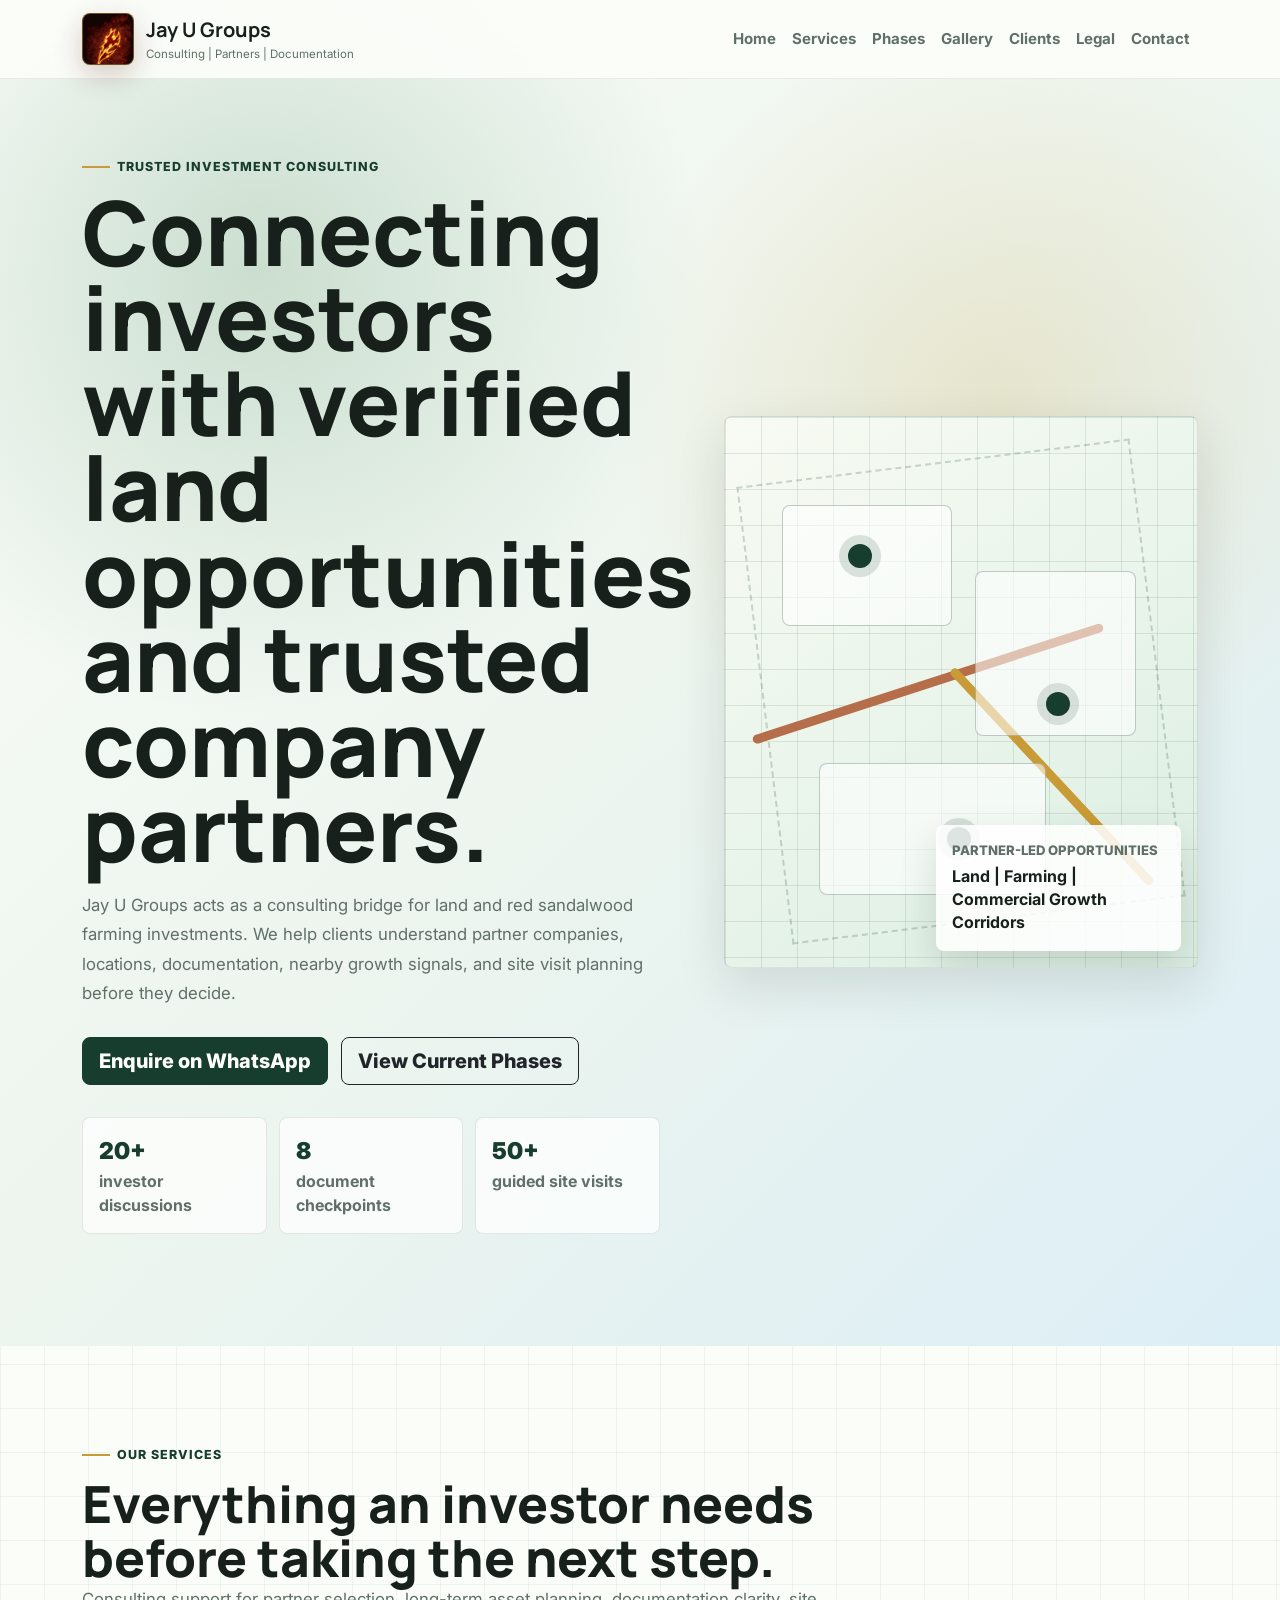
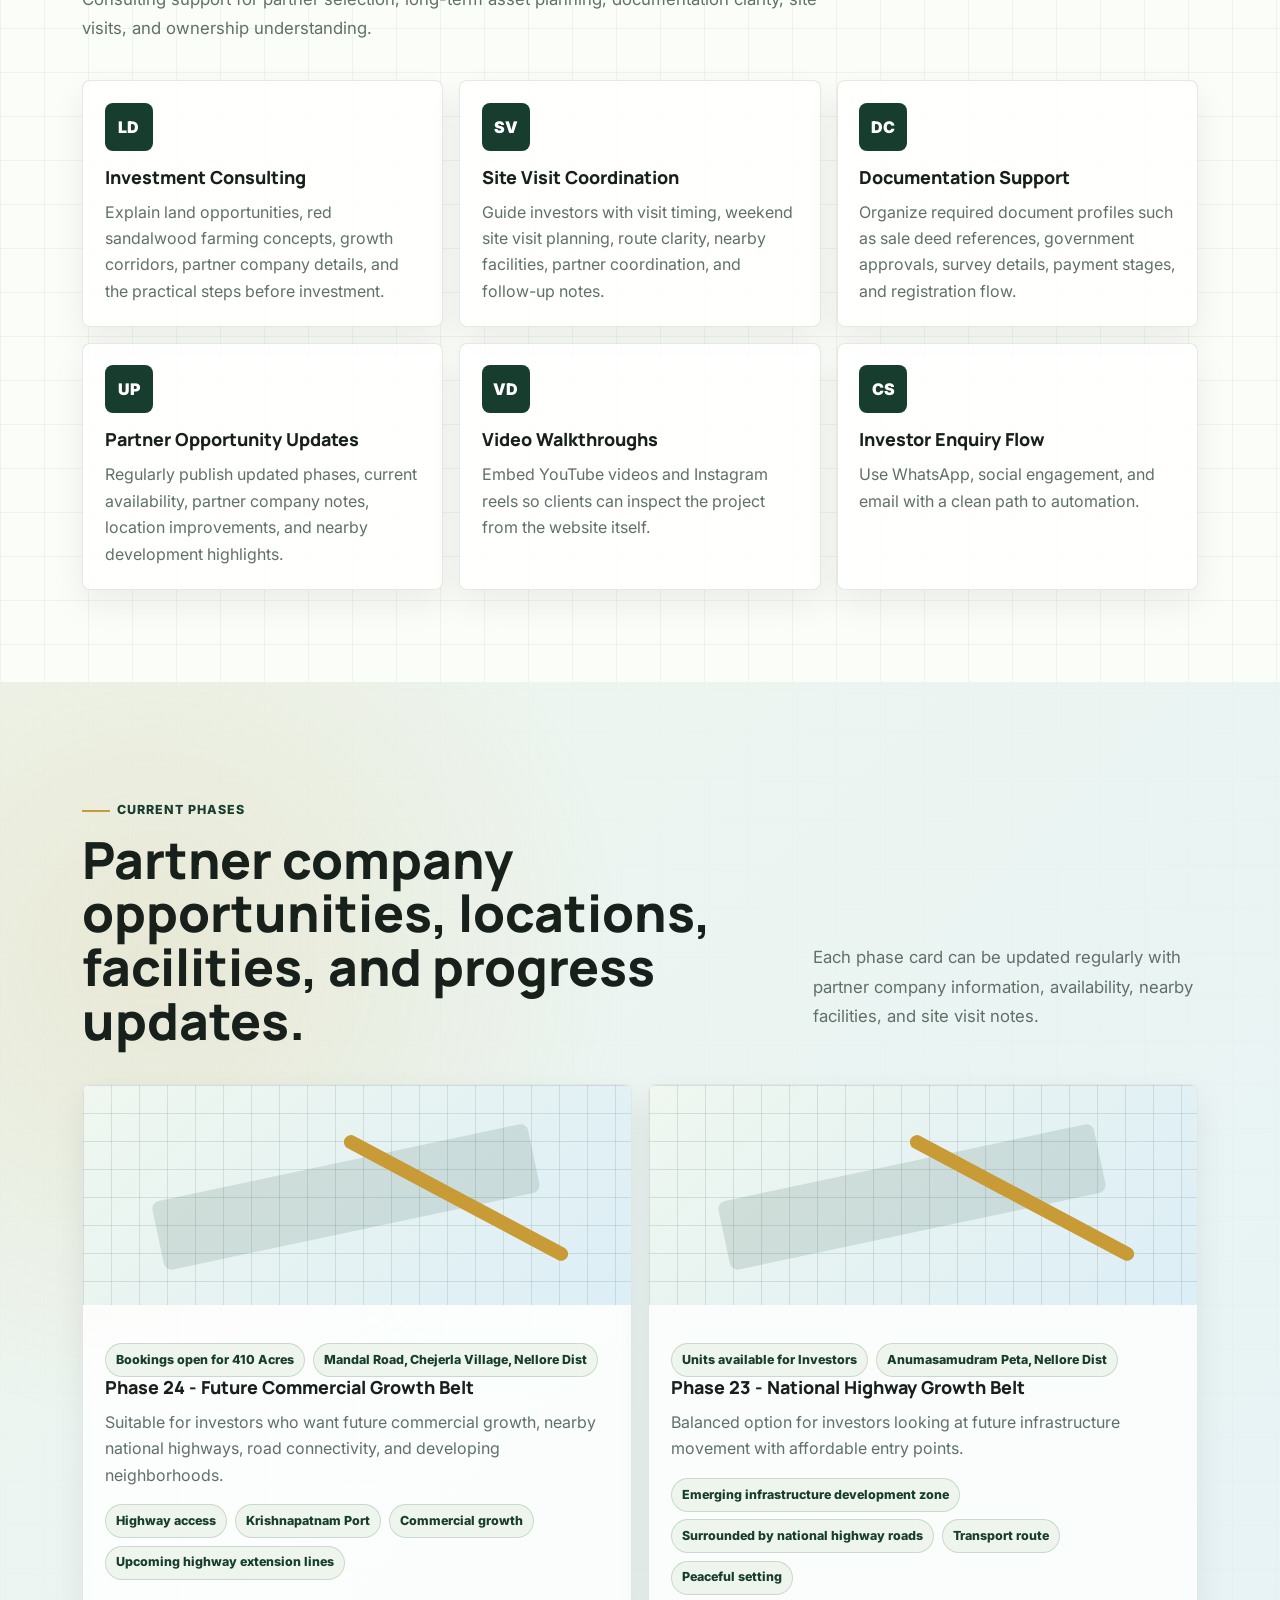
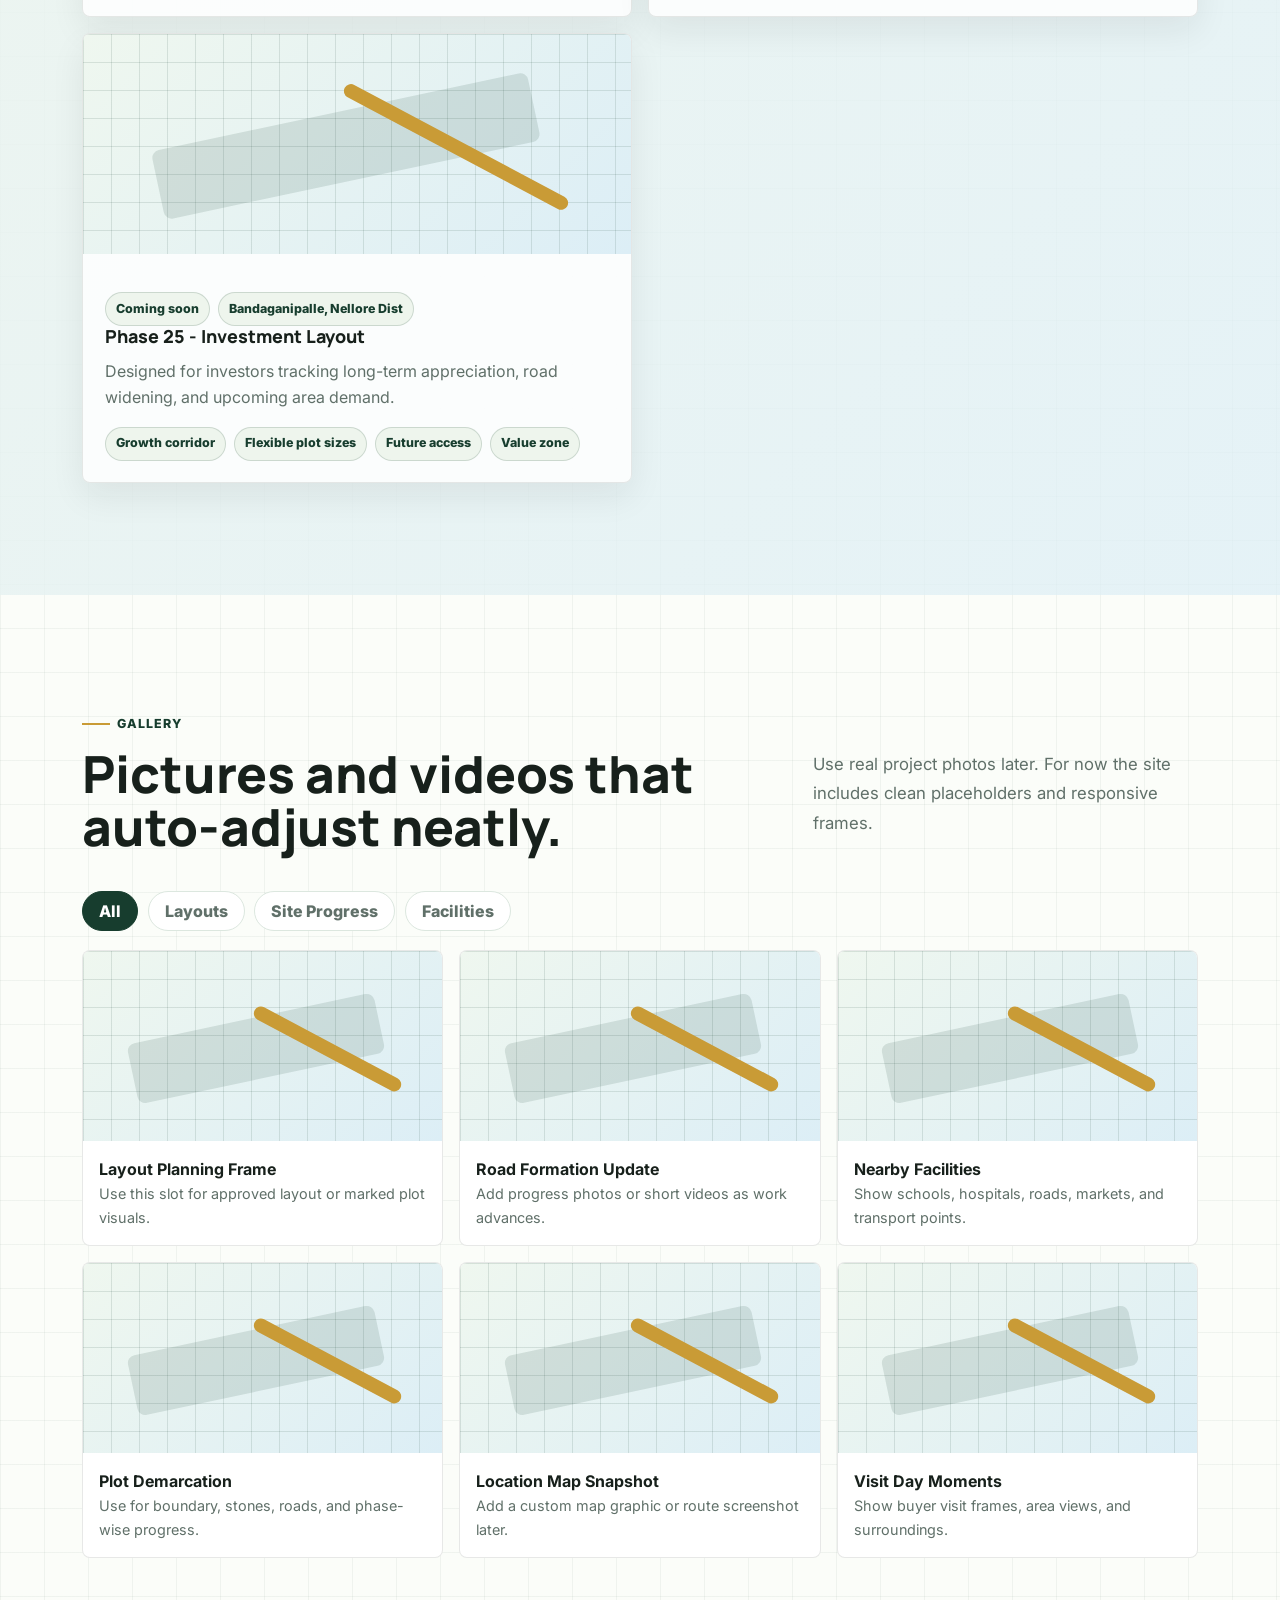
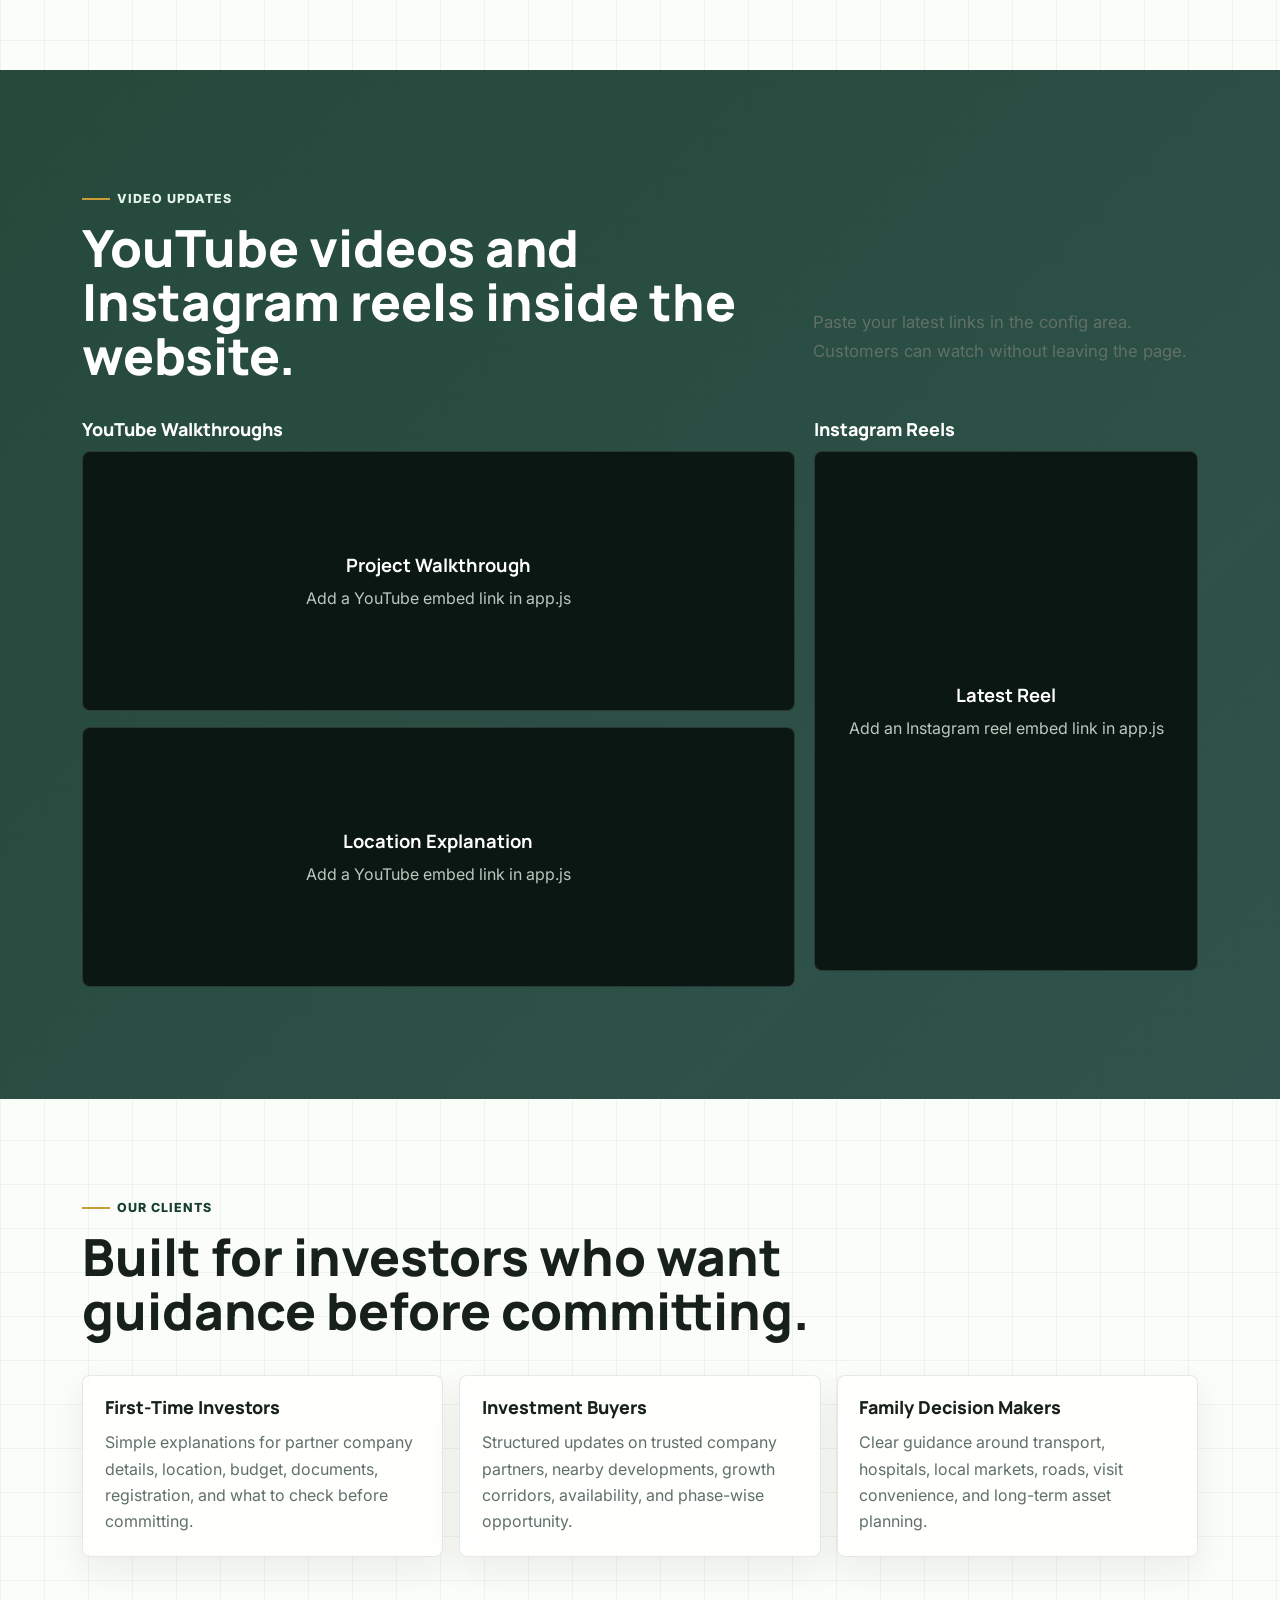
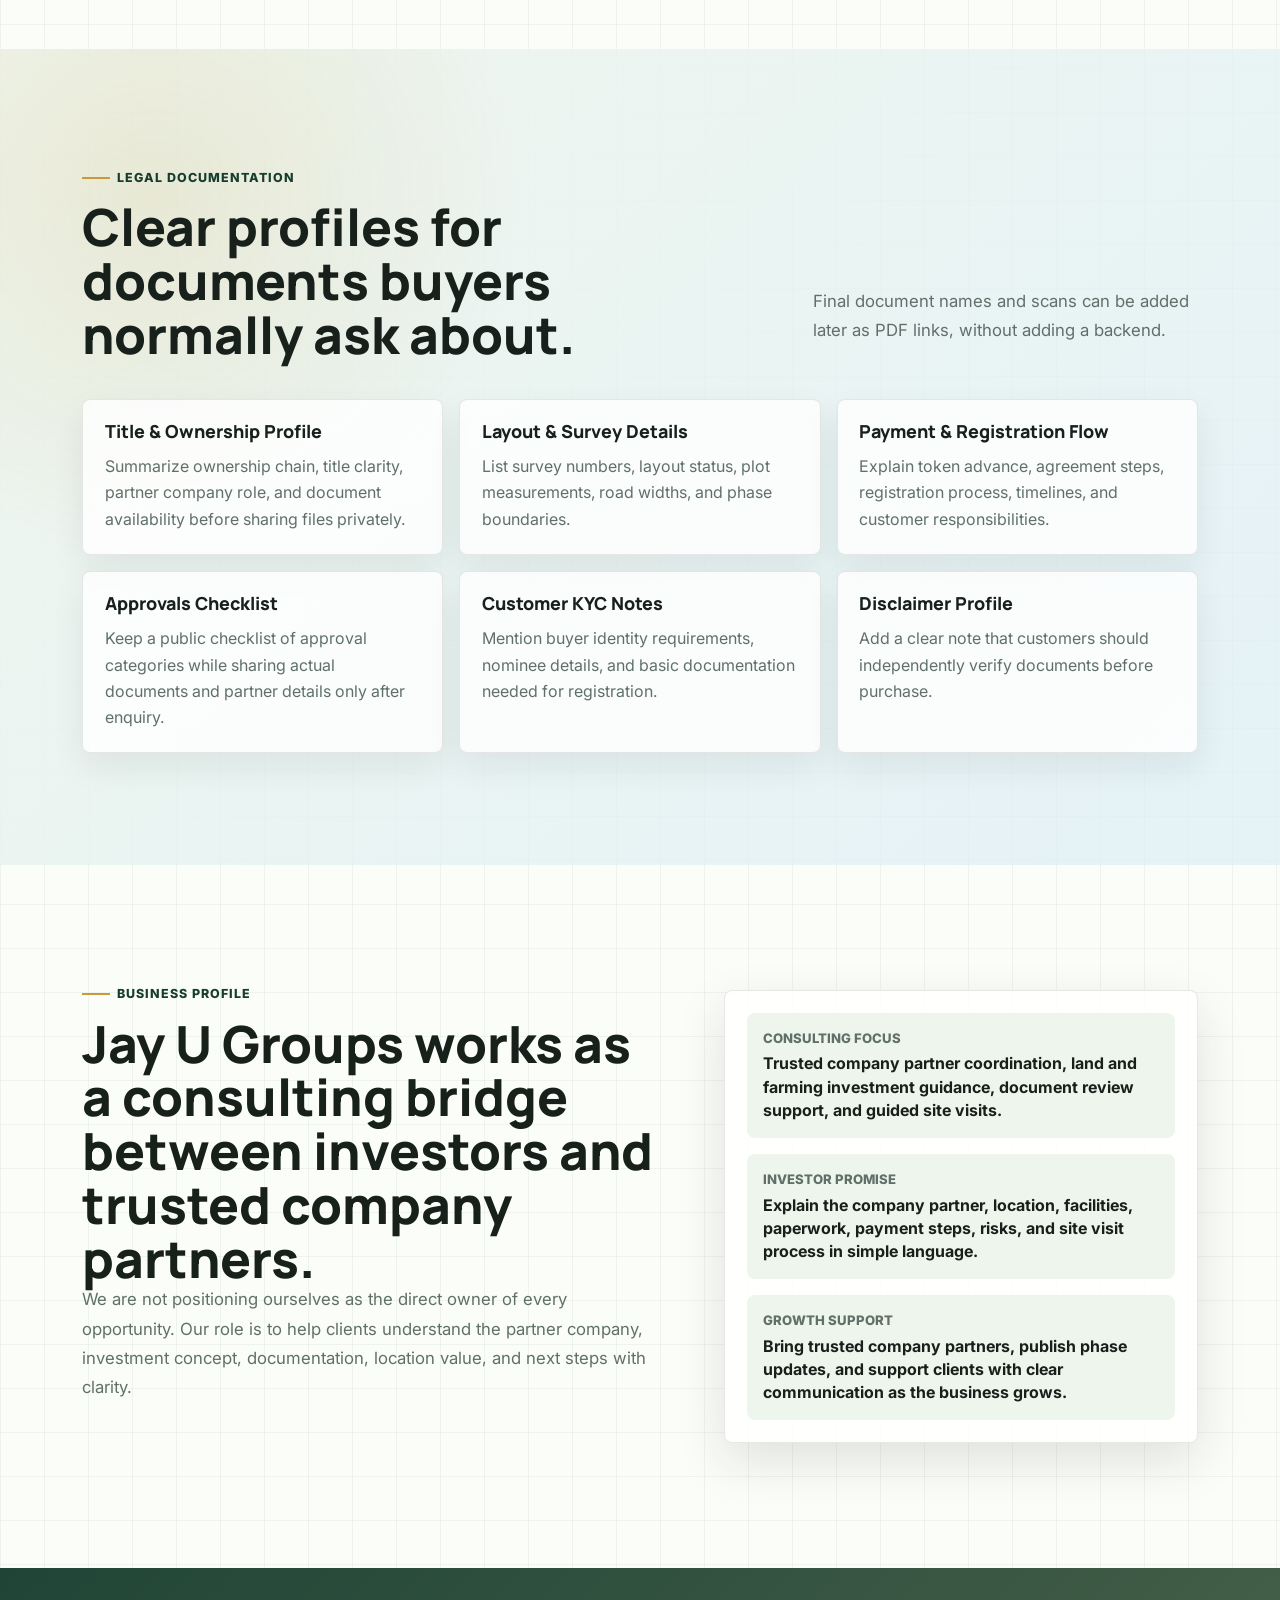
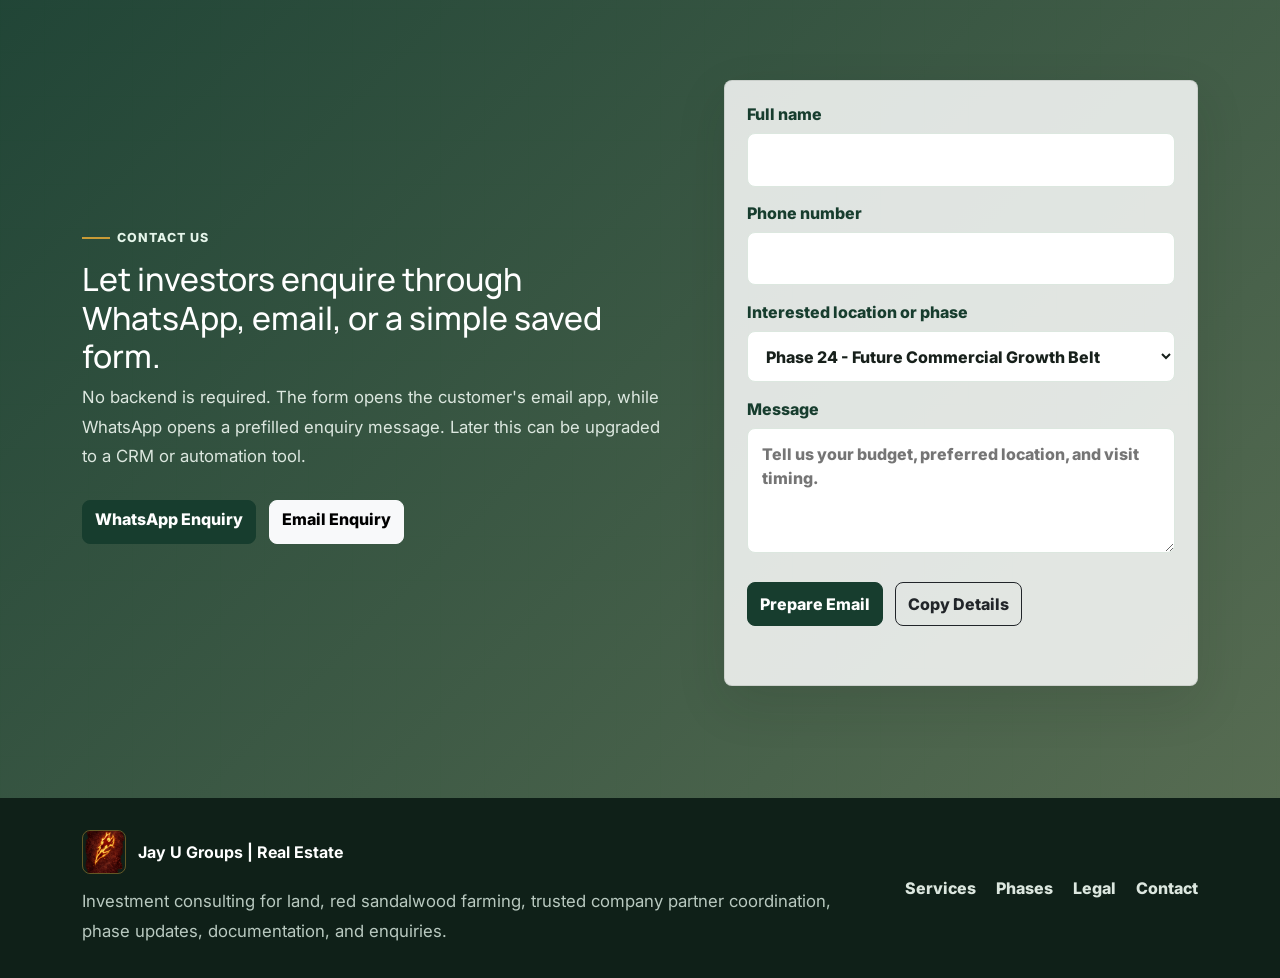
==== docs/index.html @ b0203761 "Initial commit: add site and GitHub Pages docs with CNAME" ====
<!doctype html>
<html lang="en">
  <head>
    <meta charset="utf-8">
    <meta name="viewport" content="width=device-width, initial-scale=1">
    <meta name="description" content="Jay U Groups is an investment consulting brand connecting clients with trusted company partners for land, red sandalwood farming, documentation, and guided site visits.">
    <meta property="og:title" content="Jay U Groups | Real Estate">
    <meta property="og:description" content="Investment consulting for land, red sandalwood farming, trusted company partner coordination, documentation support, and guided site visits.">
    <meta property="og:image" content="assets/jay-u-groups-logo.png">
    <meta name="twitter:card" content="summary_large_image">
    <meta name="twitter:image" content="assets/jay-u-groups-logo.png">
    <title>Jay U Groups | Real Estate</title>
    <link rel="icon" type="image/png" href="assets/jay-u-groups-logo.png">
    <link rel="preconnect" href="https://cdn.jsdelivr.net">
    <link rel="preconnect" href="https://fonts.googleapis.com">
    <link rel="preconnect" href="https://fonts.gstatic.com" crossorigin>
    <link href="https://fonts.googleapis.com/css2?family=Inter:wght@400;500;600;700;800&family=Manrope:wght@500;600;700;800&display=swap" rel="stylesheet">
    <link href="https://cdn.jsdelivr.net/npm/bootstrap@5.3.3/dist/css/bootstrap.min.css" rel="stylesheet">
    <link href="styles.css" rel="stylesheet">
  </head>
  <body>
    <div class="site-shell">
      <nav class="navbar navbar-expand-lg fixed-top">
        <div class="container">
          <a class="navbar-brand" href="#home" aria-label="Jay U Groups home">
            <span class="brand-mark">
              <img src="assets/jay-u-groups-logo.png" alt="" aria-hidden="true">
            </span>
            <span>
              <strong>Jay U Groups</strong>
              <small>Consulting | Partners | Documentation</small>
            </span>
          </a>
          <button class="navbar-toggler" type="button" data-bs-toggle="collapse" data-bs-target="#mainNav" aria-controls="mainNav" aria-expanded="false" aria-label="Toggle navigation">
            <span class="navbar-toggler-icon"></span>
          </button>
          <div class="collapse navbar-collapse" id="mainNav">
            <ul class="navbar-nav ms-auto align-items-lg-center">
              <li class="nav-item"><a class="nav-link" href="#home">Home</a></li>
              <li class="nav-item"><a class="nav-link" href="#services">Services</a></li>
              <li class="nav-item"><a class="nav-link" href="#projects">Phases</a></li>
              <li class="nav-item"><a class="nav-link" href="#gallery">Gallery</a></li>
              <li class="nav-item"><a class="nav-link" href="#clients">Clients</a></li>
              <li class="nav-item"><a class="nav-link" href="#legal">Legal</a></li>
              <li class="nav-item"><a class="nav-link" href="#contact">Contact</a></li>
            </ul>
          </div>
        </div>
      </nav>

      <main>
        <section class="hero section-pad" id="home">
          <div class="hero-grid container">
            <div class="hero-copy">
              <span class="eyebrow">Trusted Investment Consulting</span>
              <h1>Connecting investors with verified land opportunities and trusted company partners.</h1>
              <p>Jay U Groups acts as a consulting bridge for land and red sandalwood farming investments. We help clients understand partner companies, locations, documentation, nearby growth signals, and site visit planning before they decide.</p>
              <div class="hero-actions">
                <a class="btn btn-primary btn-lg" id="heroWhatsApp" target="_blank" rel="noopener" href="#">Enquire on WhatsApp</a>
                <a class="btn btn-outline-dark btn-lg" href="#projects">View Current Phases</a>
              </div>
              <div class="trust-row" aria-label="Business highlights">
                <span><strong id="statPlots">0+</strong> investor discussions</span>
                <span><strong id="statDocs">0</strong> document checkpoints</span>
                <span><strong id="statVisits">0+</strong> guided site visits</span>
              </div>
            </div>
            <div class="hero-visual" aria-hidden="true">
              <div class="map-board">
                <div class="route-line route-a"></div>
                <div class="route-line route-b"></div>
                <div class="zone zone-one"></div>
                <div class="zone zone-two"></div>
                <div class="zone zone-three"></div>
                <span class="pin pin-a"></span>
                <span class="pin pin-b"></span>
                <span class="pin pin-c"></span>
                <div class="metric-panel">
                  <span>Partner-led opportunities</span>
                  <strong>Land | Farming | Commercial Growth Corridors</strong>
                </div>
              </div>
            </div>
          </div>
        </section>

        <section class="section-pad compact" id="services">
          <div class="container">
            <div class="section-heading">
              <span class="eyebrow">Our Services</span>
              <h2>Everything an investor needs before taking the next step.</h2>
              <p>Consulting support for partner selection, long-term asset planning, documentation clarity, site visits, and ownership understanding.</p>
            </div>
            <div class="service-grid" id="serviceGrid"></div>
          </div>
        </section>

        <section class="section-pad band" id="projects">
          <div class="container">
            <div class="section-heading split">
              <div>
                <span class="eyebrow">Current Phases</span>
                <h2>Partner company opportunities, locations, facilities, and progress updates.</h2>
              </div>
              <p>Each phase card can be updated regularly with partner company information, availability, nearby facilities, and site visit notes.</p>
            </div>
            <div class="project-grid" id="projectGrid"></div>
          </div>
        </section>

        <section class="section-pad" id="gallery">
          <div class="container">
            <div class="section-heading split">
              <div>
                <span class="eyebrow">Gallery</span>
                <h2>Pictures and videos that auto-adjust neatly.</h2>
              </div>
              <p>Use real project photos later. For now the site includes clean placeholders and responsive frames.</p>
            </div>
            <div class="gallery-tools">
              <button class="filter-btn active" data-filter="all">All</button>
              <button class="filter-btn" data-filter="layout">Layouts</button>
              <button class="filter-btn" data-filter="site">Site Progress</button>
              <button class="filter-btn" data-filter="facility">Facilities</button>
            </div>
            <div class="gallery-grid" id="galleryGrid"></div>
          </div>
        </section>

        <section class="section-pad media-band" id="videos">
          <div class="container">
            <div class="section-heading split">
              <div>
                <span class="eyebrow">Video Updates</span>
                <h2>YouTube videos and Instagram reels inside the website.</h2>
              </div>
              <p>Paste your latest links in the config area. Customers can watch without leaving the page.</p>
            </div>
            <div class="media-layout">
              <div>
                <h3>YouTube Walkthroughs</h3>
                <div class="video-stack" id="youtubeGrid"></div>
              </div>
              <div>
                <h3>Instagram Reels</h3>
                <div class="reel-stack" id="reelGrid"></div>
              </div>
            </div>
          </div>
        </section>

        <section class="section-pad compact" id="clients">
          <div class="container">
            <div class="section-heading">
              <span class="eyebrow">Our Clients</span>
              <h2>Built for investors who want guidance before committing.</h2>
            </div>
            <div class="client-grid" id="clientGrid"></div>
          </div>
        </section>

        <section class="section-pad band" id="legal">
          <div class="container">
            <div class="section-heading split">
              <div>
                <span class="eyebrow">Legal Documentation</span>
                <h2>Clear profiles for documents buyers normally ask about.</h2>
              </div>
              <p>Final document names and scans can be added later as PDF links, without adding a backend.</p>
            </div>
            <div class="legal-grid" id="legalGrid"></div>
          </div>
        </section>

        <section class="section-pad" id="profiles">
          <div class="container profile-layout">
            <div class="section-heading">
              <span class="eyebrow">Business Profile</span>
              <h2>Jay U Groups works as a consulting bridge between investors and trusted company partners.</h2>
              <p>We are not positioning ourselves as the direct owner of every opportunity. Our role is to help clients understand the partner company, investment concept, documentation, location value, and next steps with clarity.</p>
            </div>
            <div class="profile-panel">
              <div>
                <span>Consulting Focus</span>
                <strong>Trusted company partner coordination, land and farming investment guidance, document review support, and guided site visits.</strong>
              </div>
              <div>
                <span>Investor Promise</span>
                <strong>Explain the company partner, location, facilities, paperwork, payment steps, risks, and site visit process in simple language.</strong>
              </div>
              <div>
                <span>Growth Support</span>
                <strong>Bring trusted company partners, publish phase updates, and support clients with clear communication as the business grows.</strong>
              </div>
            </div>
          </div>
        </section>

        <section class="section-pad contact-band" id="contact">
          <div class="container contact-layout">
            <div>
              <span class="eyebrow">Contact Us</span>
              <h2>Let investors enquire through WhatsApp, email, or a simple saved form.</h2>
              <p>No backend is required. The form opens the customer's email app, while WhatsApp opens a prefilled enquiry message. Later this can be upgraded to a CRM or automation tool.</p>
              <div class="contact-actions">
                <a class="btn btn-primary" id="contactWhatsApp" target="_blank" rel="noopener" href="#">WhatsApp Enquiry</a>
                <a class="btn btn-light" id="contactEmail" href="#">Email Enquiry</a>
              </div>
            </div>
            <form class="contact-form" id="leadForm">
              <label>
                Full name
                <input type="text" name="name" autocomplete="name" required>
              </label>
              <label>
                Phone number
                <input type="tel" name="phone" autocomplete="tel" required>
              </label>
              <label>
                Interested location or phase
                <select name="interest" id="interestSelect"></select>
              </label>
              <label>
                Message
                <textarea name="message" rows="4" placeholder="Tell us your budget, preferred location, and visit timing."></textarea>
              </label>
              <div class="form-actions">
                <button class="btn btn-primary" type="submit">Prepare Email</button>
                <button class="btn btn-outline-dark" type="button" id="copyLead">Copy Details</button>
              </div>
              <p class="form-note" id="formNote" role="status"></p>
            </form>
          </div>
        </section>
      </main>

      <footer>
        <div class="container footer-grid">
          <div>
            <span class="footer-brand">
              <img src="assets/jay-u-groups-logo.png" alt="" aria-hidden="true">
              <strong>Jay U Groups | Real Estate</strong>
            </span>
            <p>Investment consulting for land, red sandalwood farming, trusted company partner coordination, phase updates, documentation, and enquiries.</p>
          </div>
          <div>
            <a href="#services">Services</a>
            <a href="#projects">Phases</a>
            <a href="#legal">Legal</a>
            <a href="#contact">Contact</a>
          </div>
        </div>
      </footer>
    </div>

    <script src="https://cdn.jsdelivr.net/npm/bootstrap@5.3.3/dist/js/bootstrap.bundle.min.js"></script>
    <script src="app.js"></script>
  </body>
</html>
---- docs/styles.css ----
:root {
  --ink: #17201b;
  --muted: #607069;
  --line: #dce7df;
  --paper: #fbfdf9;
  --soft: #eef5ed;
  --forest: #173d2e;
  --leaf: #4f8f65;
  --gold: #c99b36;
  --clay: #b66e4a;
  --sky: #dceef6;
  --white: #ffffff;
  --shadow: 0 18px 50px rgba(23, 32, 27, 0.12);
}

* {
  box-sizing: border-box;
}

html {
  scroll-behavior: smooth;
}

body {
  margin: 0;
  font-family: Inter, system-ui, -apple-system, BlinkMacSystemFont, "Segoe UI", sans-serif;
  color: var(--ink);
  background:
    linear-gradient(90deg, rgba(23, 61, 46, 0.05) 1px, transparent 1px),
    linear-gradient(rgba(23, 61, 46, 0.05) 1px, transparent 1px),
    var(--paper);
  background-size: 44px 44px;
}

a {
  color: inherit;
  text-decoration: none;
}

.navbar {
  background: rgba(251, 253, 249, 0.92);
  border-bottom: 1px solid rgba(23, 32, 27, 0.08);
  backdrop-filter: blur(18px);
}

.navbar-brand {
  display: inline-flex;
  align-items: center;
  gap: 0.75rem;
  color: var(--ink);
}

.navbar-brand strong,
h1,
h2,
h3 {
  font-family: Manrope, Inter, sans-serif;
  letter-spacing: 0;
}

.navbar-brand small {
  display: block;
  color: var(--muted);
  font-size: 0.72rem;
  margin-top: 0.1rem;
}

.brand-mark {
  display: inline-grid;
  place-items: center;
  width: 52px;
  height: 52px;
  border-radius: 8px;
  color: var(--white);
  background: #130502;
  border: 1px solid rgba(201, 155, 54, 0.5);
  box-shadow: 0 10px 28px rgba(80, 22, 8, 0.22);
  font-weight: 800;
  overflow: hidden;
}

.brand-mark img {
  width: 100%;
  height: 100%;
  object-fit: cover;
}

.nav-link {
  color: var(--muted);
  font-weight: 700;
  font-size: 0.94rem;
}

.nav-link:hover,
.nav-link:focus {
  color: var(--forest);
}

.section-pad {
  padding: 112px 0;
  position: relative;
  overflow: hidden;
}

.compact {
  padding: 92px 0;
}

.band {
  background:
    radial-gradient(circle at 12% 18%, rgba(201, 155, 54, 0.14), transparent 28%),
    linear-gradient(135deg, rgba(238, 245, 237, 0.92), rgba(220, 238, 246, 0.72));
}

.media-band {
  background:
    linear-gradient(135deg, rgba(23, 61, 46, 0.94), rgba(37, 75, 67, 0.95)),
    repeating-linear-gradient(45deg, transparent 0 18px, rgba(255, 255, 255, 0.08) 18px 19px);
  color: var(--white);
}

.hero {
  min-height: 100vh;
  padding-top: 150px;
  display: flex;
  align-items: center;
  background:
    radial-gradient(circle at 20% 20%, rgba(79, 143, 101, 0.26), transparent 30%),
    radial-gradient(circle at 78% 30%, rgba(201, 155, 54, 0.18), transparent 28%),
    linear-gradient(135deg, #fbfdf9 0%, #edf5ee 50%, #dceef6 100%);
}

.hero-grid,
.contact-layout,
.profile-layout {
  display: grid;
  grid-template-columns: minmax(0, 1fr) minmax(340px, 0.82fr);
  gap: clamp(2rem, 5vw, 5rem);
  align-items: center;
}

.eyebrow {
  display: inline-flex;
  align-items: center;
  gap: 0.45rem;
  color: var(--forest);
  font-weight: 800;
  text-transform: uppercase;
  font-size: 0.78rem;
  letter-spacing: 0.08em;
  margin-bottom: 0.8rem;
}

.eyebrow::before {
  content: "";
  width: 28px;
  height: 2px;
  background: var(--gold);
}

.media-band .eyebrow,
.contact-band .eyebrow {
  color: #e5f5ea;
}

.hero h1 {
  max-width: 820px;
  font-size: clamp(2.7rem, 7vw, 6.5rem);
  line-height: 0.95;
  font-weight: 800;
  margin: 0;
}

.hero p,
.section-heading p,
.contact-layout p,
footer p {
  color: var(--muted);
  font-size: 1.05rem;
  line-height: 1.75;
}

.hero p {
  max-width: 650px;
  margin: 1.3rem 0 0;
}

.hero-actions,
.contact-actions,
.form-actions {
  display: flex;
  flex-wrap: wrap;
  gap: 0.8rem;
  margin-top: 1.8rem;
}

.btn {
  border-radius: 8px;
  font-weight: 800;
  border-width: 1px;
  min-height: 44px;
}

.btn-primary {
  background: var(--forest);
  border-color: var(--forest);
}

.btn-primary:hover,
.btn-primary:focus {
  background: #0f2f23;
  border-color: #0f2f23;
}

.trust-row {
  display: grid;
  grid-template-columns: repeat(3, minmax(0, 1fr));
  gap: 0.75rem;
  margin-top: 2rem;
  max-width: 720px;
}

.trust-row span {
  min-height: 88px;
  padding: 1rem;
  border: 1px solid rgba(23, 32, 27, 0.1);
  background: rgba(255, 255, 255, 0.72);
  border-radius: 8px;
  color: var(--muted);
  font-weight: 700;
}

.trust-row strong {
  display: block;
  color: var(--forest);
  font-size: 1.45rem;
}

.hero-visual {
  min-height: 520px;
  display: grid;
  place-items: center;
}

.map-board {
  position: relative;
  width: min(100%, 530px);
  aspect-ratio: 0.86;
  border-radius: 8px;
  background:
    linear-gradient(90deg, rgba(23, 61, 46, 0.11) 1px, transparent 1px),
    linear-gradient(rgba(23, 61, 46, 0.11) 1px, transparent 1px),
    linear-gradient(145deg, #f8fbf3, #dbeee2);
  background-size: 36px 36px, 36px 36px, auto;
  box-shadow: var(--shadow);
  border: 1px solid rgba(23, 32, 27, 0.12);
  overflow: hidden;
}

.map-board::before {
  content: "";
  position: absolute;
  inset: 8%;
  border: 2px dashed rgba(23, 61, 46, 0.2);
  transform: rotate(-7deg);
}

.zone {
  position: absolute;
  border: 1px solid rgba(23, 61, 46, 0.26);
  background: rgba(255, 255, 255, 0.58);
  border-radius: 8px;
}

.zone-one {
  width: 36%;
  height: 22%;
  left: 12%;
  top: 16%;
}

.zone-two {
  width: 34%;
  height: 30%;
  right: 13%;
  top: 28%;
}

.zone-three {
  width: 48%;
  height: 24%;
  left: 20%;
  bottom: 13%;
}

.route-line {
  position: absolute;
  height: 9px;
  background: var(--clay);
  border-radius: 999px;
  transform-origin: left center;
}

.route-a {
  width: 78%;
  left: 6%;
  top: 58%;
  transform: rotate(-18deg);
}

.route-b {
  width: 62%;
  right: -10%;
  top: 45%;
  transform: rotate(47deg);
  background: var(--gold);
}

.pin {
  position: absolute;
  width: 24px;
  height: 24px;
  border-radius: 50%;
  background: var(--forest);
  box-shadow: 0 0 0 9px rgba(23, 61, 46, 0.14);
}

.pin-a {
  top: 23%;
  left: 26%;
}

.pin-b {
  top: 50%;
  right: 27%;
}

.pin-c {
  bottom: 21%;
  left: 47%;
}

.metric-panel {
  position: absolute;
  right: 1rem;
  bottom: 1rem;
  max-width: 245px;
  padding: 1rem;
  border-radius: 8px;
  background: rgba(255, 255, 255, 0.86);
  box-shadow: 0 16px 38px rgba(23, 32, 27, 0.14);
}

.metric-panel span,
.profile-panel span {
  display: block;
  color: var(--muted);
  font-size: 0.82rem;
  font-weight: 800;
  text-transform: uppercase;
}

.metric-panel strong,
.profile-panel strong {
  display: block;
  margin-top: 0.25rem;
  line-height: 1.45;
}

.section-heading {
  max-width: 760px;
  margin-bottom: 2.3rem;
}

.section-heading.split {
  display: grid;
  grid-template-columns: minmax(0, 1fr) minmax(260px, 0.55fr);
  max-width: none;
  gap: 2rem;
  align-items: end;
}

.section-heading h2 {
  font-size: clamp(2rem, 4vw, 3.6rem);
  line-height: 1.05;
  font-weight: 800;
  margin: 0;
}

.service-grid,
.client-grid,
.legal-grid {
  display: grid;
  grid-template-columns: repeat(3, minmax(0, 1fr));
  gap: 1rem;
}

.service-card,
.client-card,
.legal-card,
.project-card {
  border: 1px solid rgba(23, 32, 27, 0.1);
  border-radius: 8px;
  background: rgba(255, 255, 255, 0.82);
  box-shadow: 0 14px 34px rgba(23, 32, 27, 0.07);
}

.service-card,
.client-card,
.legal-card {
  padding: 1.35rem;
}

.service-icon {
  width: 48px;
  height: 48px;
  display: grid;
  place-items: center;
  border-radius: 8px;
  color: var(--white);
  background: var(--forest);
  font-weight: 900;
  margin-bottom: 1rem;
}

.service-card h3,
.client-card h3,
.legal-card h3,
.project-card h3,
.media-layout h3 {
  font-size: 1.12rem;
  font-weight: 800;
  margin-bottom: 0.65rem;
}

.service-card p,
.client-card p,
.legal-card p,
.project-card p {
  color: var(--muted);
  line-height: 1.65;
  margin-bottom: 0;
}

.project-grid {
  display: grid;
  grid-template-columns: repeat(2, minmax(0, 1fr));
  gap: 1rem;
}

.project-card {
  overflow: hidden;
}

.project-art,
.gallery-art {
  position: relative;
  min-height: 220px;
  background:
    linear-gradient(90deg, rgba(23, 61, 46, 0.12) 1px, transparent 1px),
    linear-gradient(rgba(23, 61, 46, 0.12) 1px, transparent 1px),
    linear-gradient(135deg, #eff7ef, #dceef6);
  background-size: 28px 28px, 28px 28px, auto;
  overflow: hidden;
}

.project-art::before,
.gallery-art::before {
  content: "";
  position: absolute;
  width: 70%;
  height: 32%;
  left: 13%;
  top: 35%;
  border-radius: 8px;
  background: rgba(23, 61, 46, 0.12);
  transform: rotate(-12deg);
}

.project-art::after,
.gallery-art::after {
  content: "";
  position: absolute;
  width: 46%;
  height: 14px;
  right: 9%;
  top: 48%;
  background: var(--gold);
  border-radius: 999px;
  transform: rotate(28deg);
}

.project-body {
  padding: 1.35rem;
}

.tag-row,
.facility-row {
  display: flex;
  flex-wrap: wrap;
  gap: 0.45rem;
  margin-top: 1rem;
}

.tag,
.facility-row span {
  border: 1px solid rgba(23, 61, 46, 0.16);
  border-radius: 999px;
  padding: 0.42rem 0.65rem;
  color: var(--forest);
  background: var(--soft);
  font-weight: 800;
  font-size: 0.78rem;
}

.gallery-tools {
  display: flex;
  flex-wrap: wrap;
  gap: 0.6rem;
  margin-bottom: 1.2rem;
}

.filter-btn {
  border: 1px solid var(--line);
  border-radius: 999px;
  background: var(--white);
  color: var(--muted);
  min-height: 40px;
  padding: 0 1rem;
  font-weight: 800;
}

.filter-btn.active {
  color: var(--white);
  background: var(--forest);
  border-color: var(--forest);
}

.gallery-grid {
  display: grid;
  grid-template-columns: repeat(3, minmax(0, 1fr));
  gap: 1rem;
}

.gallery-item {
  border-radius: 8px;
  overflow: hidden;
  background: var(--white);
  border: 1px solid rgba(23, 32, 27, 0.1);
}

.gallery-art {
  min-height: 190px;
}

.gallery-caption {
  padding: 1rem;
}

.gallery-caption strong {
  display: block;
}

.gallery-caption span {
  color: var(--muted);
  font-size: 0.9rem;
}

.media-layout {
  display: grid;
  grid-template-columns: minmax(0, 1.3fr) minmax(280px, 0.7fr);
  gap: 1.2rem;
}

.video-stack,
.reel-stack {
  display: grid;
  gap: 1rem;
}

.video-frame,
.reel-frame,
.media-placeholder {
  width: 100%;
  border: 0;
  border-radius: 8px;
  background: #0b1712;
}

.video-frame {
  aspect-ratio: 16 / 9;
}

.reel-frame {
  aspect-ratio: 9 / 16;
  min-height: 520px;
}

.media-placeholder {
  display: grid;
  place-content: center;
  min-height: 260px;
  padding: 1.4rem;
  border: 1px solid rgba(255, 255, 255, 0.14);
  color: var(--white);
  text-align: center;
}

.media-placeholder strong {
  font-family: Manrope, Inter, sans-serif;
  font-size: 1.15rem;
}

.media-placeholder span {
  color: #b9c9c0;
  margin-top: 0.4rem;
}

.reel-placeholder {
  min-height: 520px;
}

.profile-panel,
.contact-form {
  border-radius: 8px;
  border: 1px solid rgba(23, 32, 27, 0.1);
  background: rgba(255, 255, 255, 0.84);
  box-shadow: var(--shadow);
  padding: 1.35rem;
}

.profile-panel {
  display: grid;
  gap: 1rem;
}

.profile-panel > div {
  padding: 1rem;
  background: var(--soft);
  border-radius: 8px;
}

.contact-band {
  color: var(--white);
  background:
    linear-gradient(135deg, rgba(23, 61, 46, 0.96), rgba(80, 102, 75, 0.96)),
    repeating-linear-gradient(90deg, transparent 0 34px, rgba(255, 255, 255, 0.08) 34px 35px);
}

.contact-band p {
  color: #dce7df;
}

.contact-form {
  color: var(--ink);
}

.contact-form label {
  display: grid;
  gap: 0.45rem;
  margin-bottom: 0.9rem;
  color: var(--forest);
  font-weight: 800;
}

.contact-form input,
.contact-form select,
.contact-form textarea {
  width: 100%;
  border: 1px solid var(--line);
  border-radius: 8px;
  padding: 0.85rem 0.9rem;
  font: inherit;
  color: var(--ink);
  background: var(--white);
}

.form-note {
  min-height: 1.5rem;
  color: var(--muted);
  font-weight: 700;
  margin: 0.85rem 0 0;
}

footer {
  padding: 2rem 0;
  background: #0f2018;
  color: var(--white);
}

.footer-grid {
  display: grid;
  grid-template-columns: minmax(0, 1fr) auto;
  gap: 2rem;
  align-items: center;
}

footer p {
  color: #b9c9c0;
  margin: 0.45rem 0 0;
}

footer a {
  display: inline-block;
  color: #dce7df;
  font-weight: 800;
  margin-left: 1rem;
}

.footer-brand {
  display: inline-flex;
  align-items: center;
  gap: 0.75rem;
}

.footer-brand img {
  width: 44px;
  height: 44px;
  border-radius: 8px;
  object-fit: cover;
  border: 1px solid rgba(201, 155, 54, 0.45);
}

@media (max-width: 991px) {
  .hero-grid,
  .contact-layout,
  .profile-layout,
  .section-heading.split,
  .media-layout {
    grid-template-columns: 1fr;
  }

  .hero {
    min-height: auto;
  }

  .hero-visual {
    min-height: 420px;
  }

  .service-grid,
  .client-grid,
  .legal-grid,
  .gallery-grid,
  .project-grid {
    grid-template-columns: repeat(2, minmax(0, 1fr));
  }

  .navbar-collapse {
    padding: 1rem 0;
  }
}

@media (max-width: 640px) {
  .section-pad,
  .compact {
    padding: 78px 0;
  }

  .hero {
    padding-top: 120px;
  }

  .hero h1 {
    font-size: clamp(2.45rem, 15vw, 4rem);
  }

  .trust-row,
  .service-grid,
  .client-grid,
  .legal-grid,
  .gallery-grid,
  .project-grid {
    grid-template-columns: 1fr;
  }

  .hero-actions .btn,
  .contact-actions .btn,
  .form-actions .btn {
    width: 100%;
  }

  .hero-visual {
    min-height: 330px;
  }

  .reel-frame {
    min-height: 480px;
  }

  .footer-grid {
    grid-template-columns: 1fr;
  }

  footer a {
    margin: 0 1rem 0.5rem 0;
  }
}
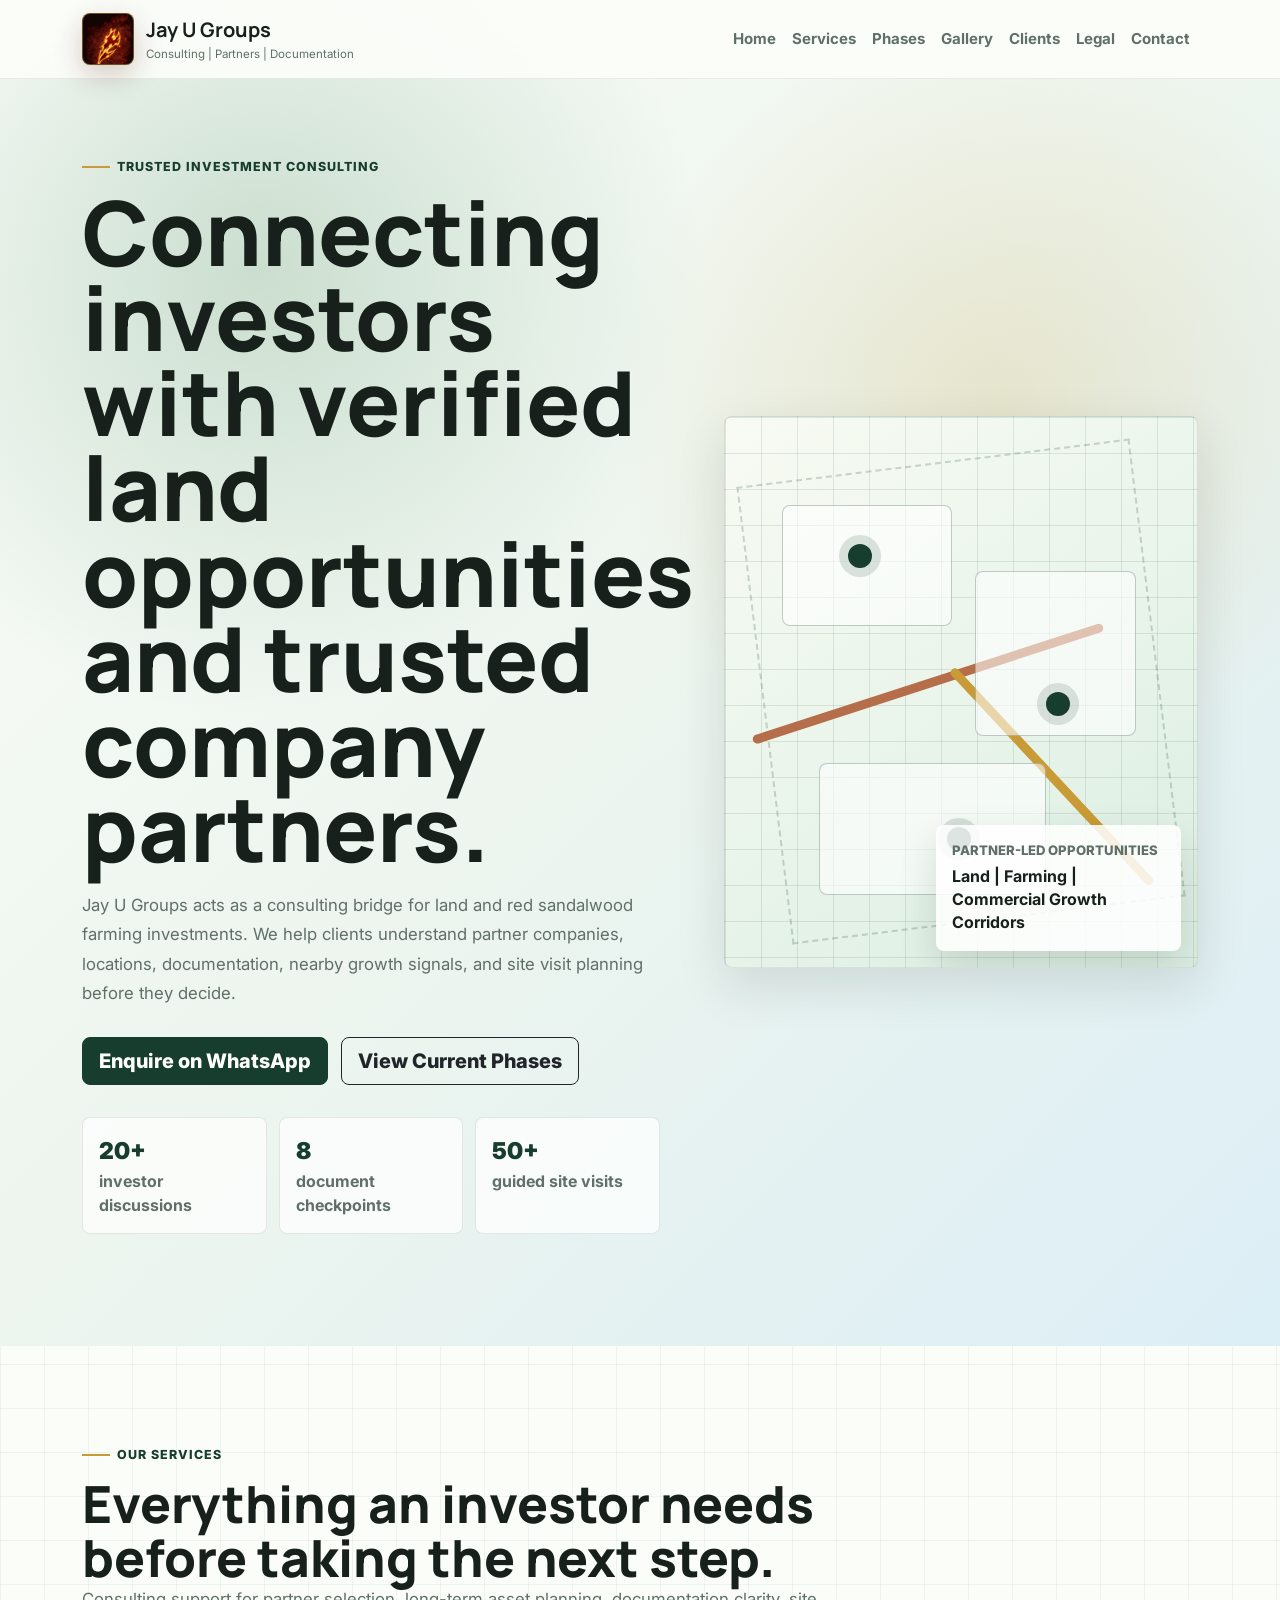
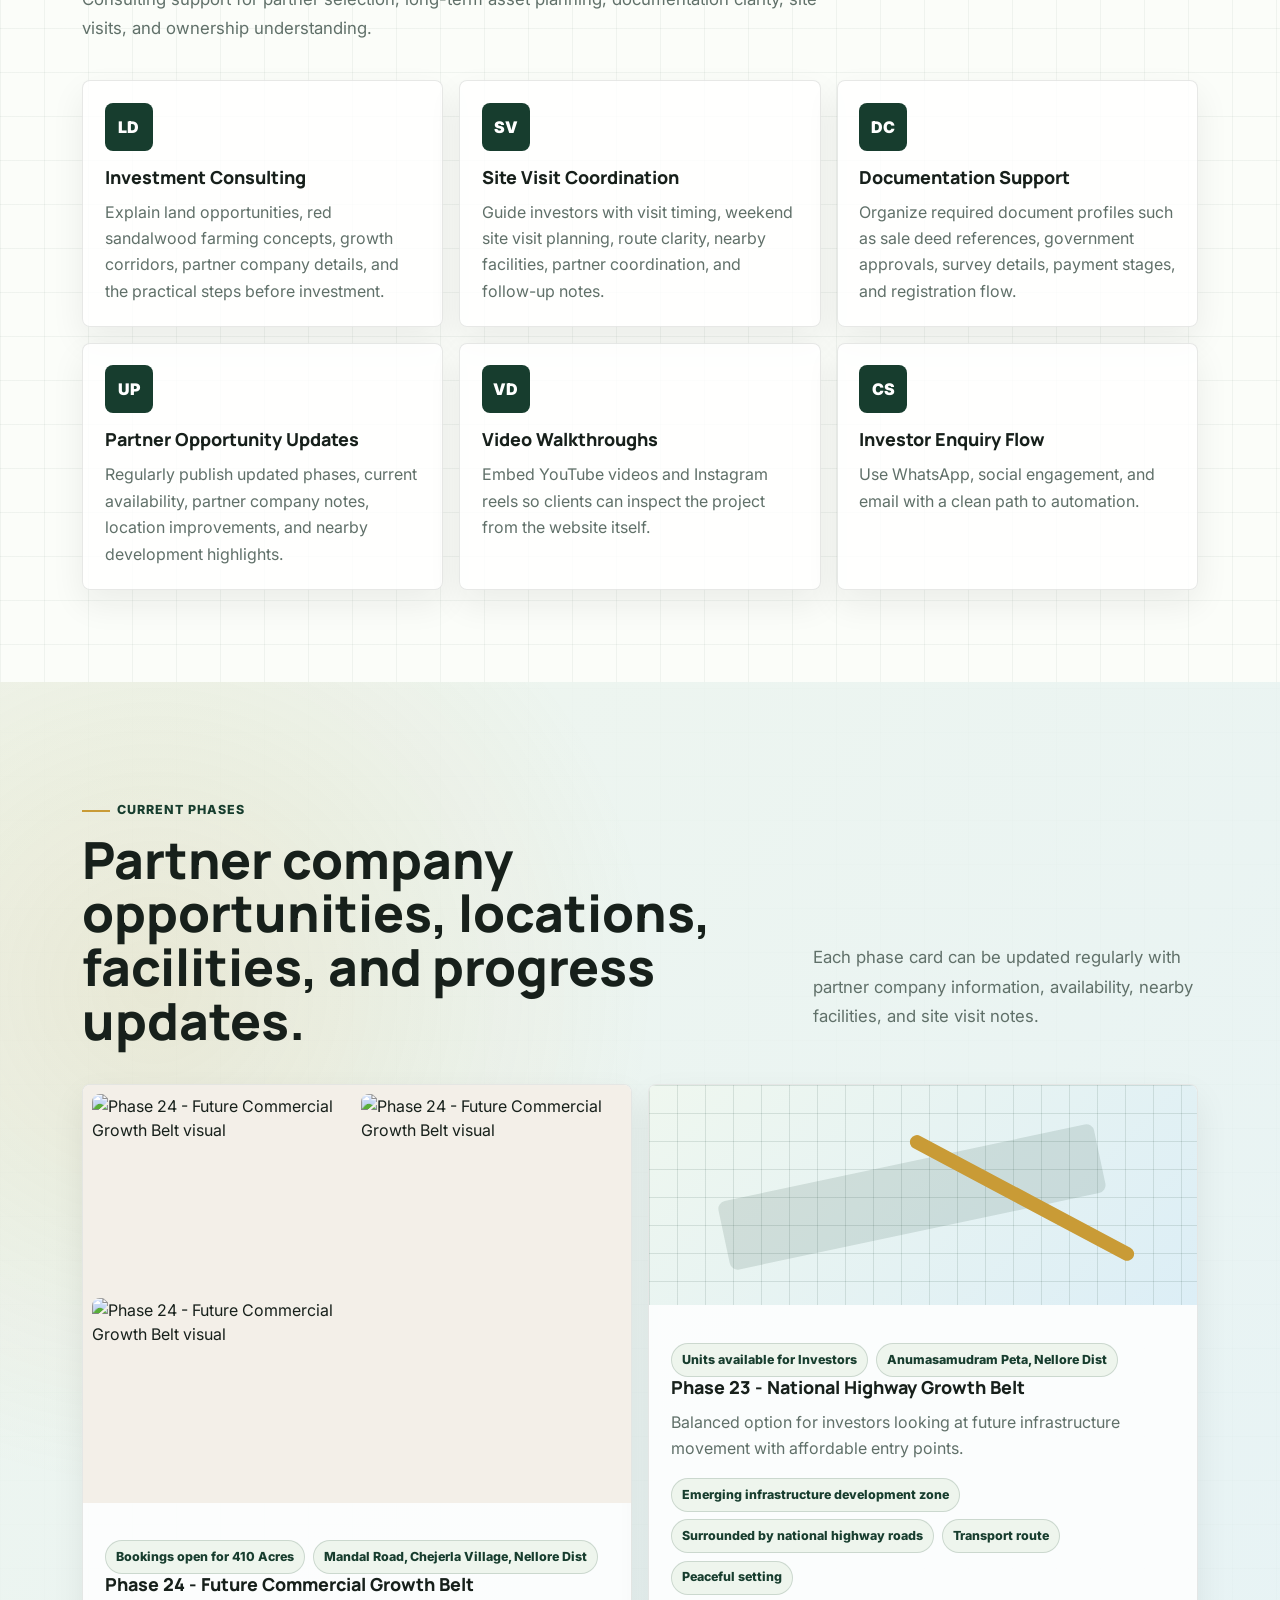
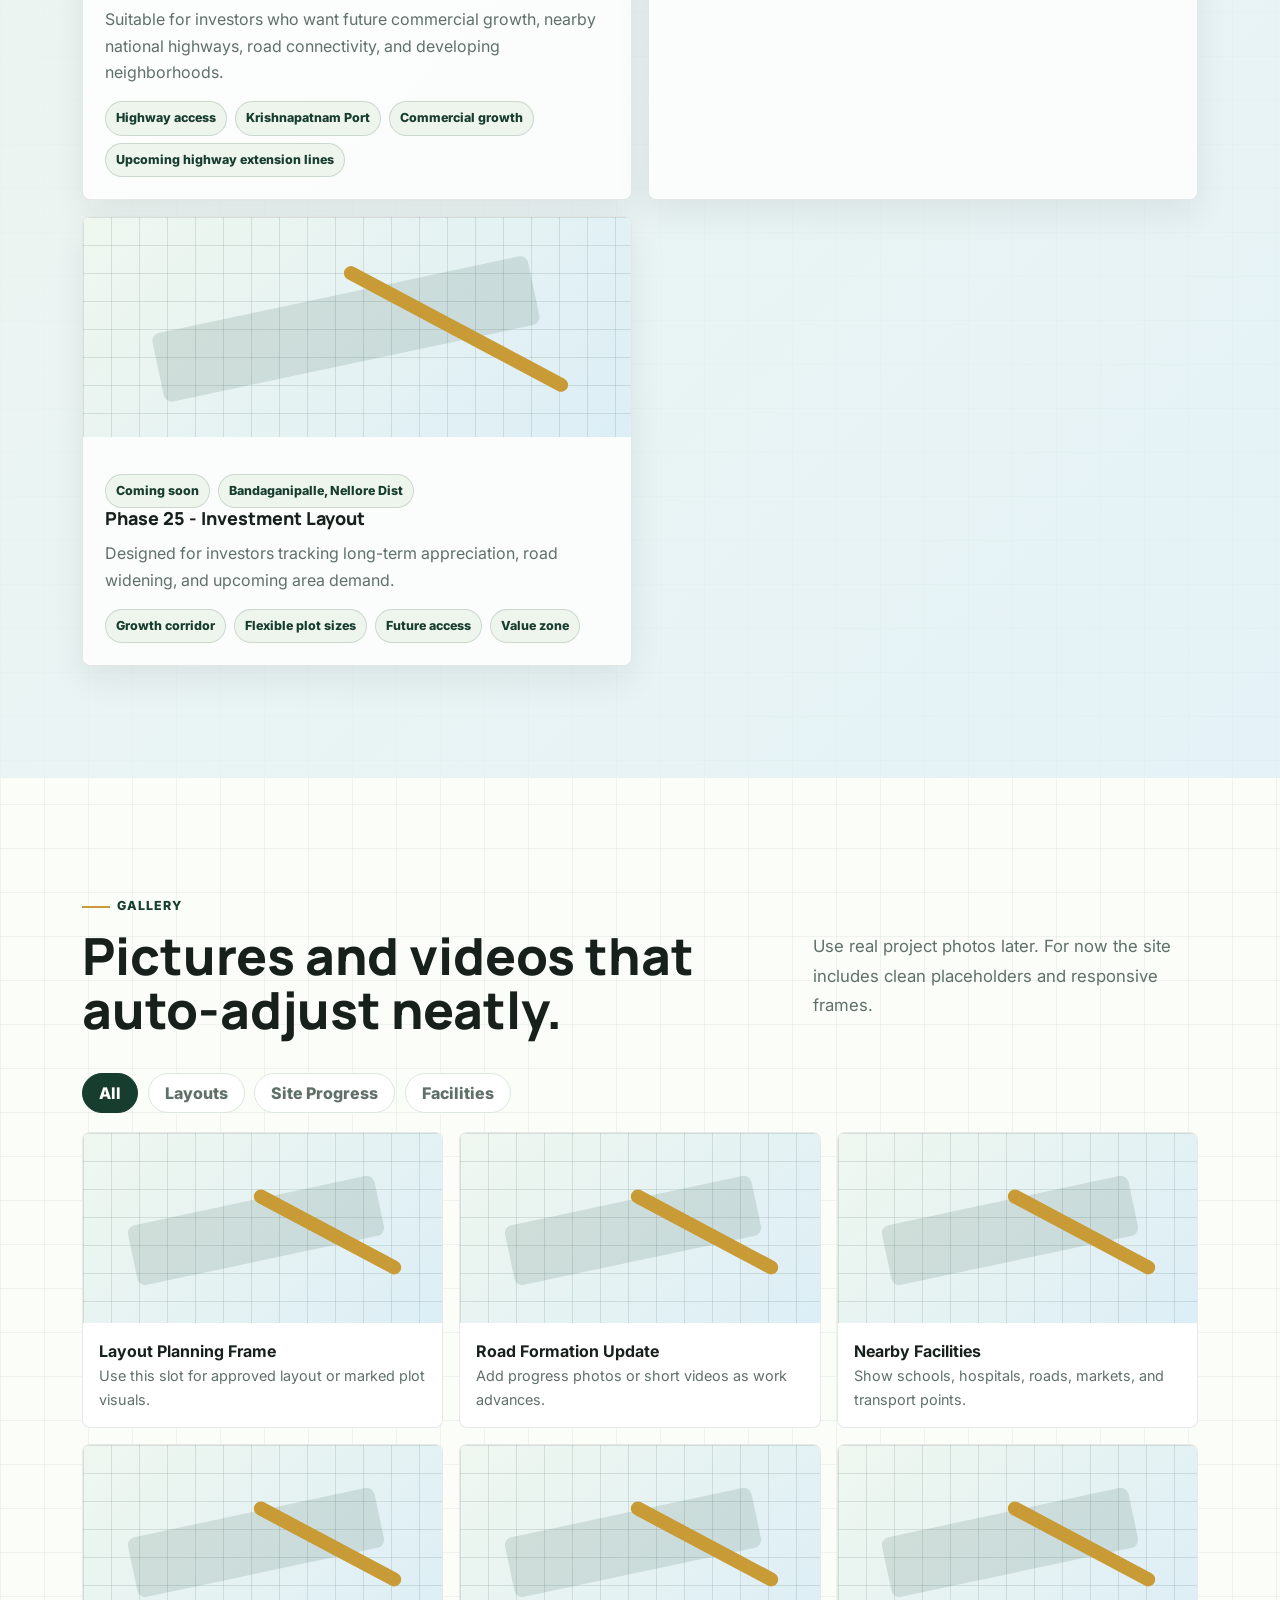
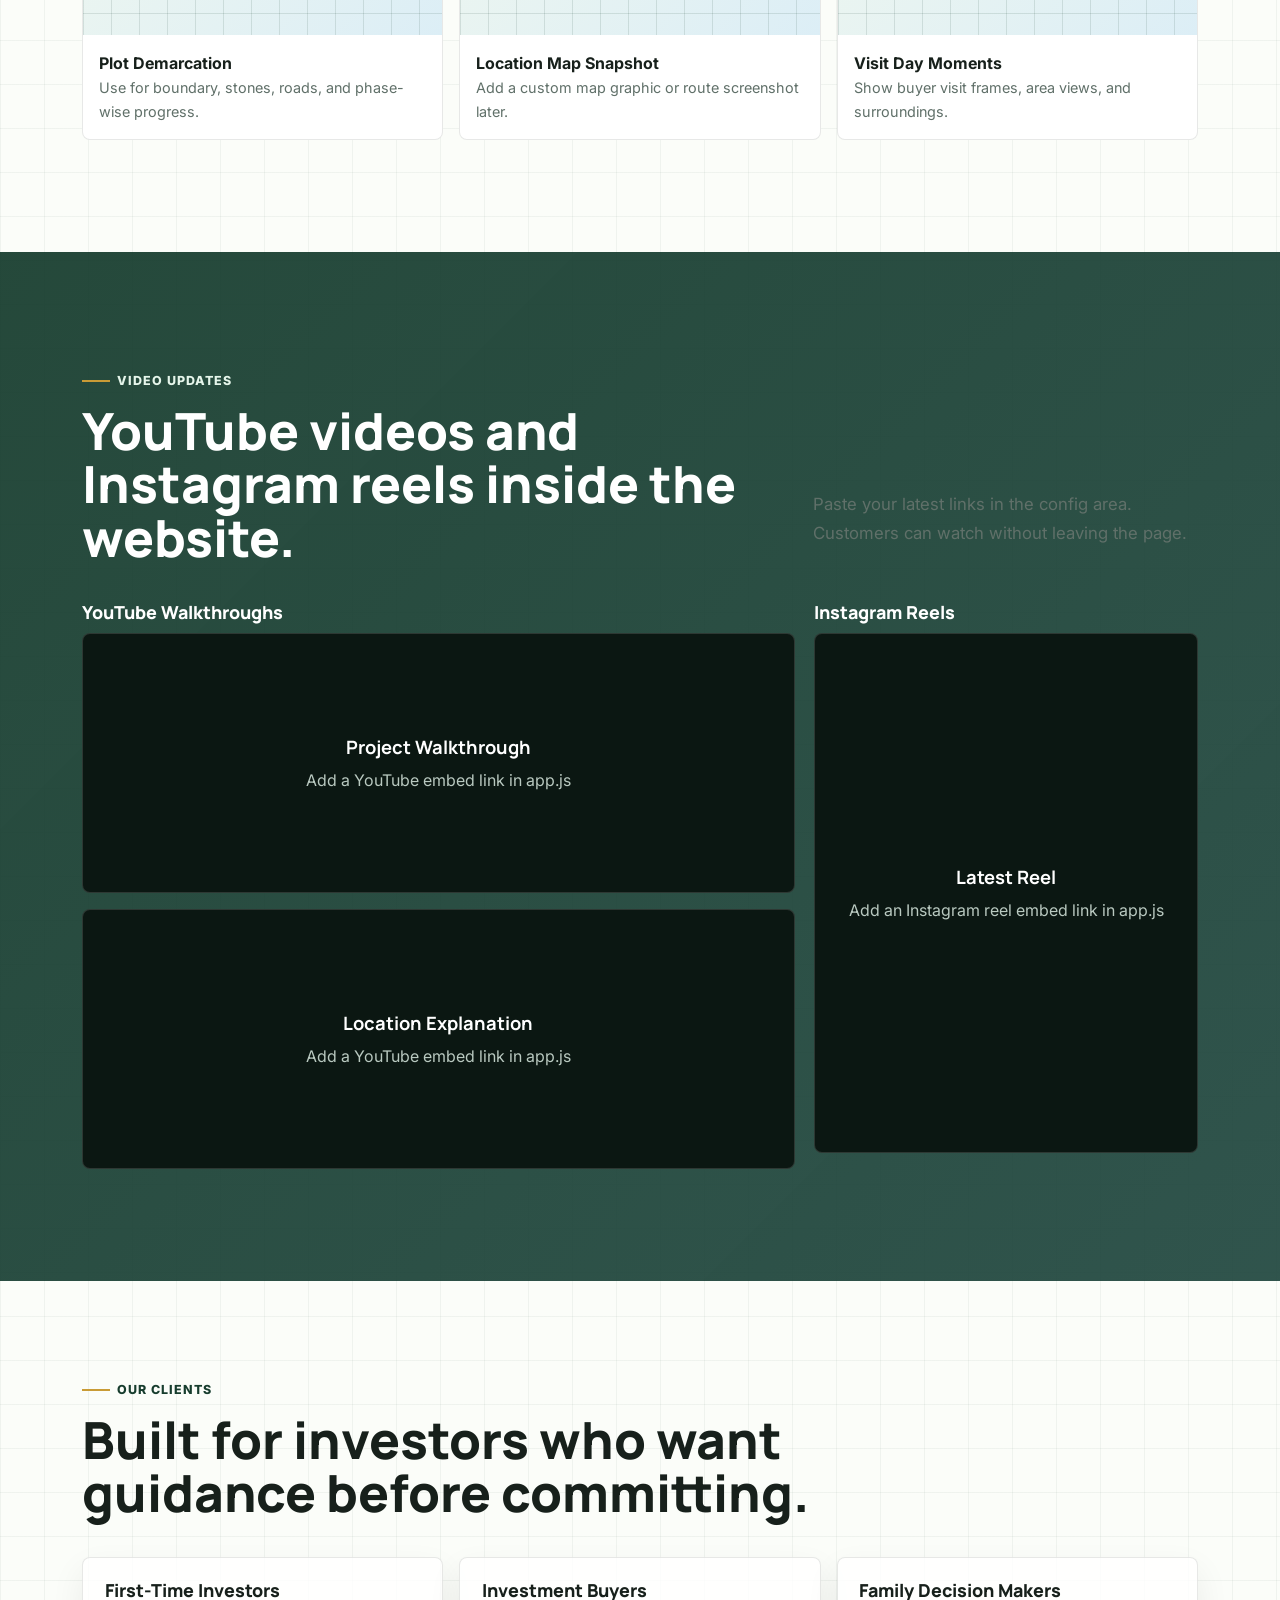
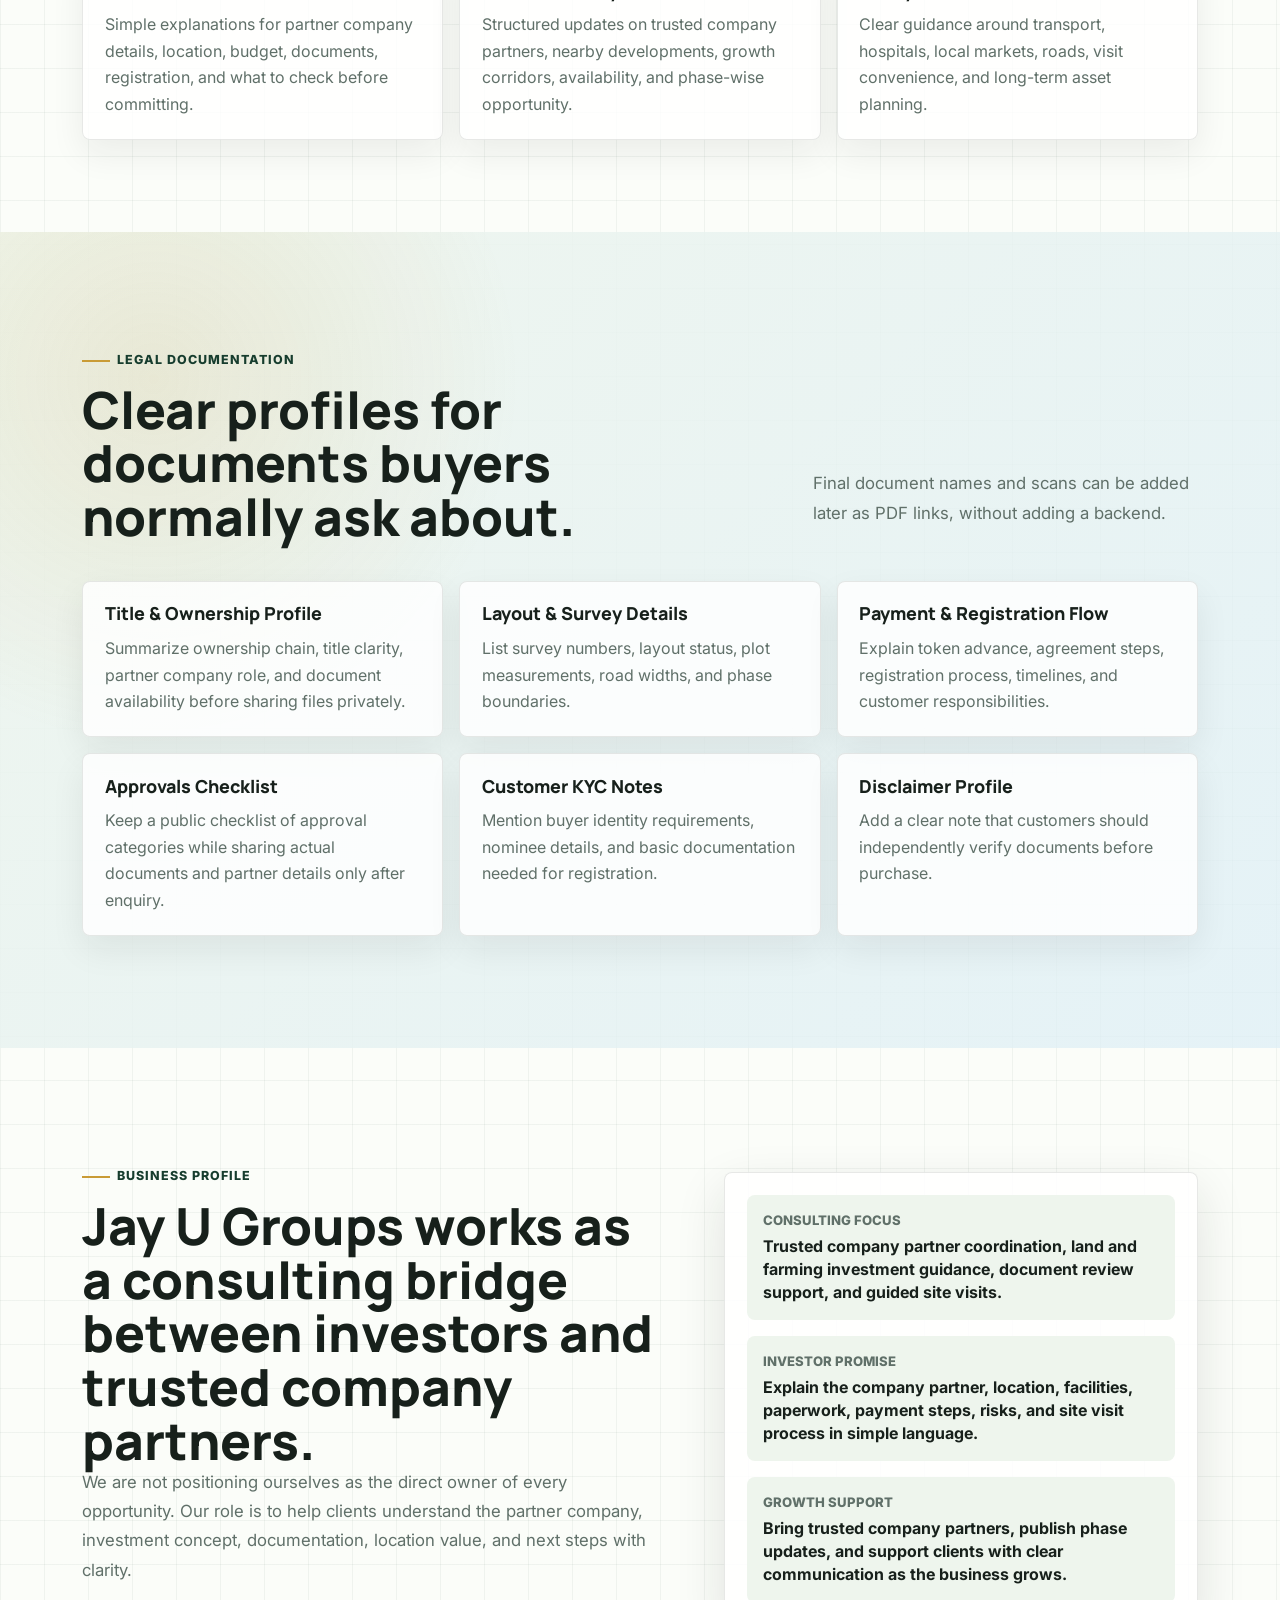
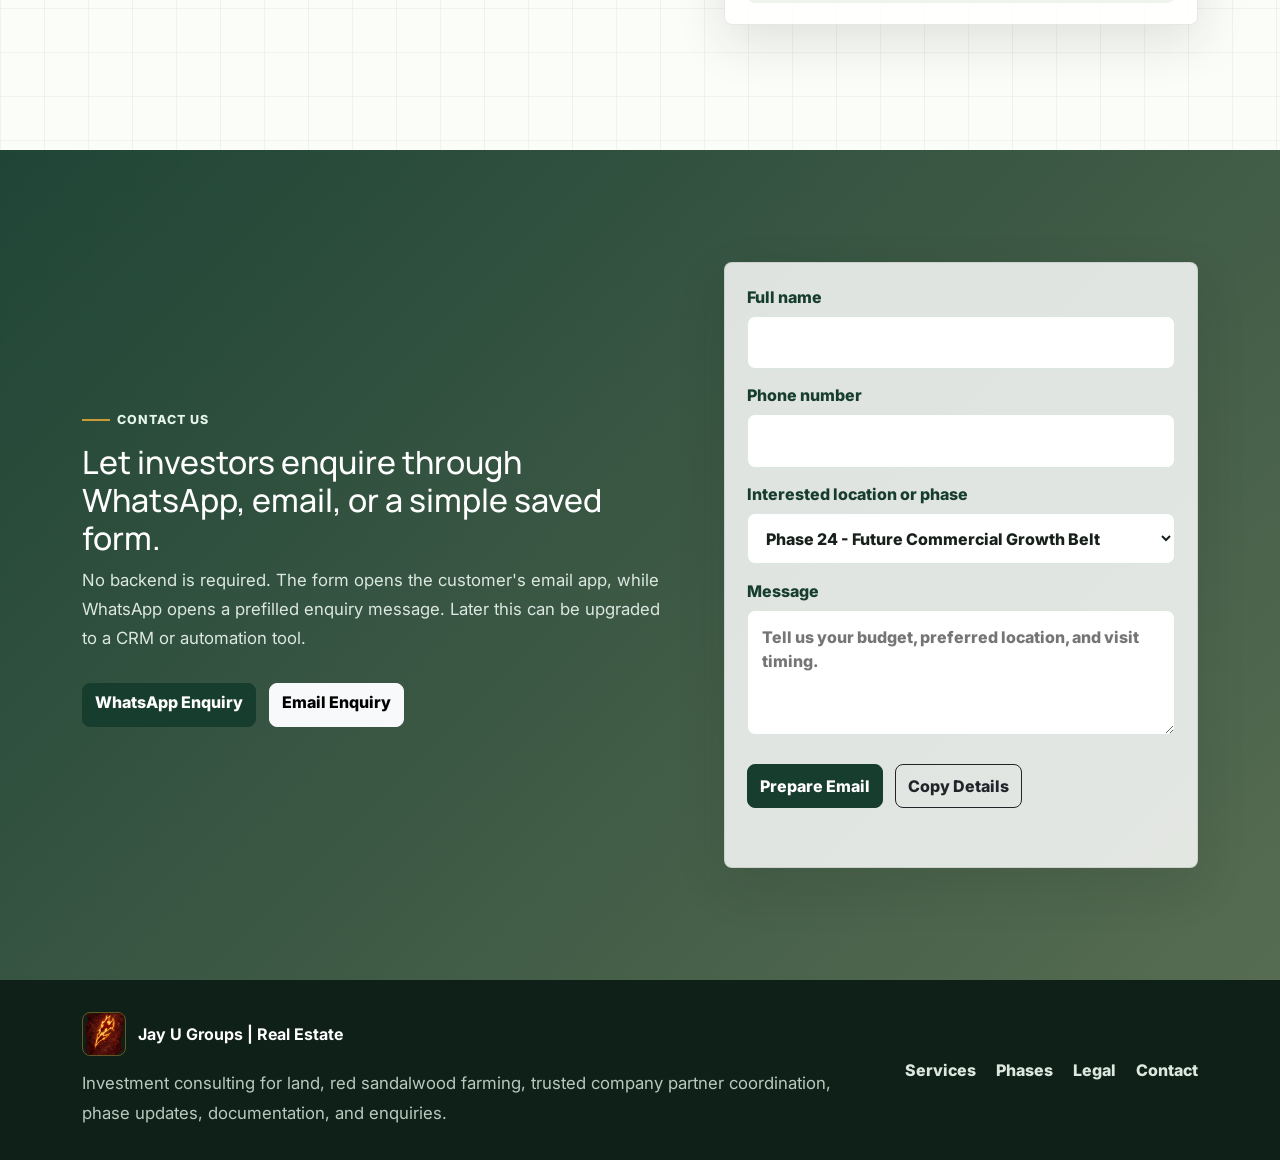
==== commit 675be00d: "Fix site asset paths and image loading" ====
--- a/docs/index.html
+++ b/docs/index.html
@@ -6,17 +6,17 @@
     <meta name="description" content="Jay U Groups is an investment consulting brand connecting clients with trusted company partners for land, red sandalwood farming, documentation, and guided site visits.">
     <meta property="og:title" content="Jay U Groups | Real Estate">
     <meta property="og:description" content="Investment consulting for land, red sandalwood farming, trusted company partner coordination, documentation support, and guided site visits.">
-    <meta property="og:image" content="assets/jay-u-groups-logo.png">
+    <meta property="og:image" content="./assets/jay-u-groups-logo.png">
     <meta name="twitter:card" content="summary_large_image">
-    <meta name="twitter:image" content="assets/jay-u-groups-logo.png">
+    <meta name="twitter:image" content="./assets/jay-u-groups-logo.png">
     <title>Jay U Groups | Real Estate</title>
-    <link rel="icon" type="image/png" href="assets/jay-u-groups-logo.png">
+    <link rel="icon" type="image/png" href="./assets/jay-u-groups-logo.png">
     <link rel="preconnect" href="https://cdn.jsdelivr.net">
     <link rel="preconnect" href="https://fonts.googleapis.com">
     <link rel="preconnect" href="https://fonts.gstatic.com" crossorigin>
     <link href="https://fonts.googleapis.com/css2?family=Inter:wght@400;500;600;700;800&family=Manrope:wght@500;600;700;800&display=swap" rel="stylesheet">
     <link href="https://cdn.jsdelivr.net/npm/bootstrap@5.3.3/dist/css/bootstrap.min.css" rel="stylesheet">
-    <link href="styles.css" rel="stylesheet">
+    <link href="./styles.css" rel="stylesheet">
   </head>
   <body>
     <div class="site-shell">
@@ -24,7 +24,7 @@
         <div class="container">
           <a class="navbar-brand" href="#home" aria-label="Jay U Groups home">
             <span class="brand-mark">
-              <img src="assets/jay-u-groups-logo.png" alt="" aria-hidden="true">
+              <img src="./assets/jay-u-groups-logo.png" alt="" aria-hidden="true">
             </span>
             <span>
               <strong>Jay U Groups</strong>
@@ -238,7 +238,7 @@
         <div class="container footer-grid">
           <div>
             <span class="footer-brand">
-              <img src="assets/jay-u-groups-logo.png" alt="" aria-hidden="true">
+              <img src="./assets/jay-u-groups-logo.png" alt="" aria-hidden="true">
               <strong>Jay U Groups | Real Estate</strong>
             </span>
             <p>Investment consulting for land, red sandalwood farming, trusted company partner coordination, phase updates, documentation, and enquiries.</p>
@@ -254,6 +254,6 @@
     </div>
 
     <script src="https://cdn.jsdelivr.net/npm/bootstrap@5.3.3/dist/js/bootstrap.bundle.min.js"></script>
-    <script src="app.js"></script>
+    <script src="./app.js"></script>
   </body>
 </html>
--- a/docs/styles.css
+++ b/docs/styles.css
@@ -462,6 +462,59 @@
     linear-gradient(135deg, #eff7ef, #dceef6);
   background-size: 28px 28px, 28px 28px, auto;
   overflow: hidden;
+  transition: transform 0.25s ease, box-shadow 0.25s ease;
+}
+
+.project-art.has-image,
+.gallery-art.has-image {
+  padding: 0;
+  background: #f3efe8;
+}
+
+.project-art.has-image::before,
+.project-art.has-image::after,
+.gallery-art.has-image::before,
+.gallery-art.has-image::after {
+  display: none;
+}
+
+.project-photo-stack {
+  display: grid;
+  grid-template-columns: repeat(2, minmax(0, 1fr));
+  gap: 0.45rem;
+  padding: 0.55rem;
+  height: 100%;
+}
+
+.project-image,
+.gallery-image {
+  width: 100%;
+  height: 100%;
+  display: block;
+  object-fit: cover;
+  object-position: center;
+  transition: transform 0.3s ease;
+  border-radius: 8px;
+}
+
+.project-image {
+  aspect-ratio: 4 / 3;
+  min-height: 100px;
+}
+
+.gallery-image {
+  aspect-ratio: 4 / 3;
+}
+
+.gallery-item:hover .gallery-image,
+.project-card:hover .project-image {
+  transform: scale(1.03);
+}
+
+.gallery-item:hover .gallery-art,
+.project-card:hover .project-art {
+  transform: translateY(-3px);
+  box-shadow: inset 0 0 0 1px rgba(23, 61, 46, 0.12);
 }
 
 .project-art::before,
